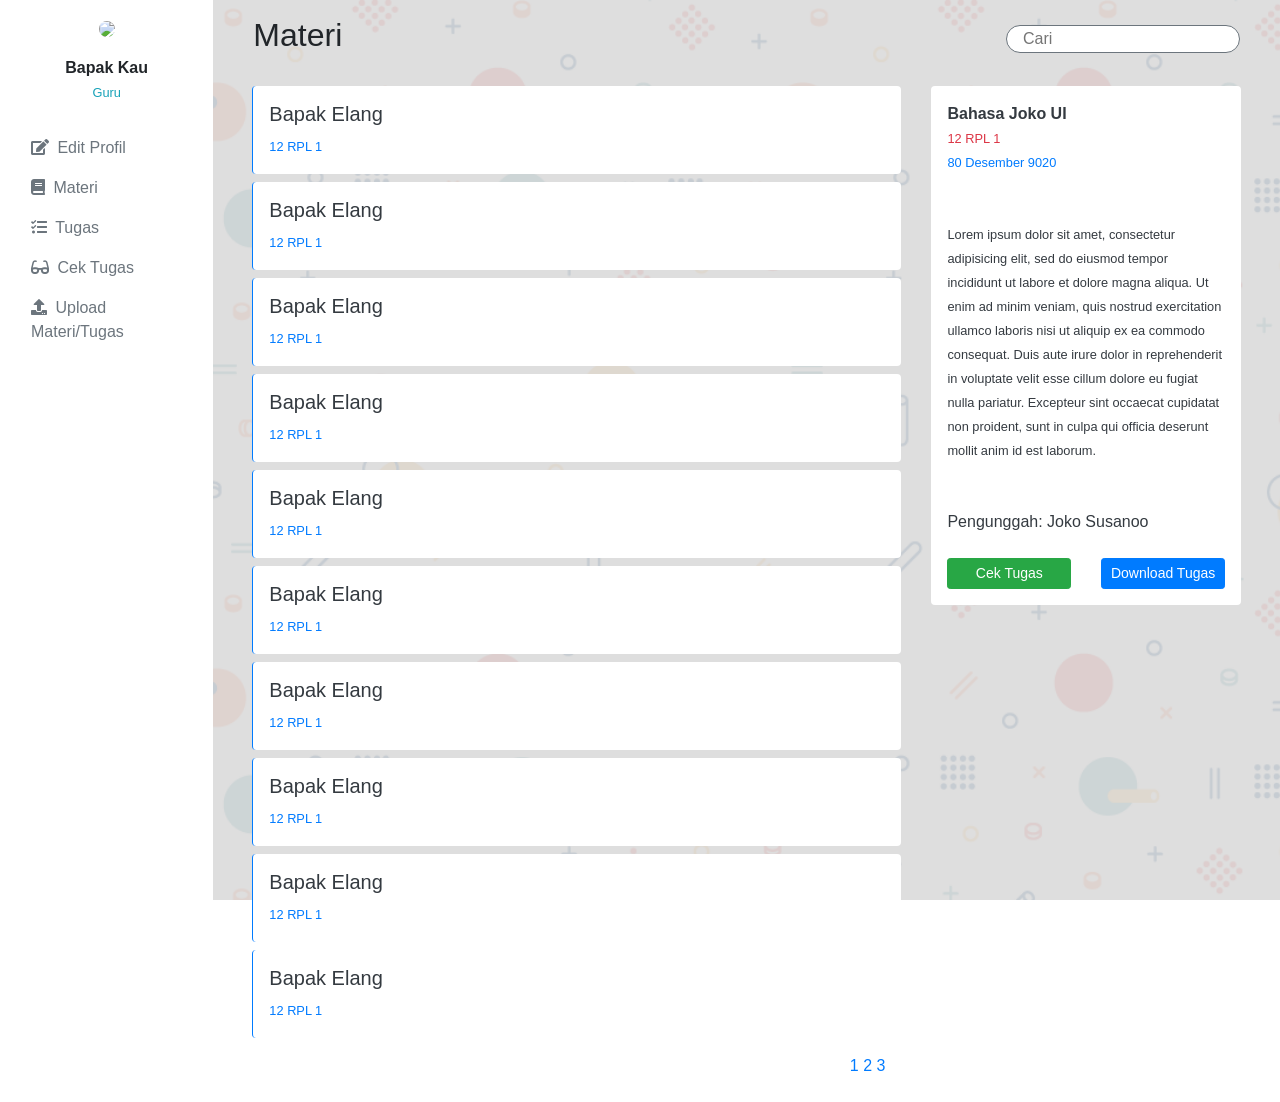
==== tugas.html @ 2b711465 "update tugas form" ====
<!doctype html>
<html lang="en">
  <head>
    <!-- Required meta tags -->
    <meta charset="utf-8">
    <meta name="viewport" content="width=device-width, initial-scale=1, shrink-to-fit=no">

    <!-- Bootstrap CSS -->
    <link rel="stylesheet" href="https://stackpath.bootstrapcdn.com/bootstrap/4.5.0/css/bootstrap.min.css" integrity="sha384-9aIt2nRpC12Uk9gS9baDl411NQApFmC26EwAOH8WgZl5MYYxFfc+NcPb1dKGj7Sk" crossorigin="anonymous">
    <link rel="stylesheet" type="text/css" href="css/custom.css">
    <title>Guru</title>

    <!-- reference your copy Font Awesome here (from our CDN or by hosting yourself) -->
    <link href="fontawesome/css/fontawesome.css" rel="stylesheet">
    <link href="fontawesome/css/brands.css" rel="stylesheet">
    <link href="fontawesome/css/solid.css" rel="stylesheet">
  </head>
 
  <body>
    <div class="container-fluid">
  <div class="row">
    <nav id="sidebarMenu" class="sticky-top pt-0 col-md-3 col-lg-2 vh-100 d-md-block bg-white sidebar collapse">
      <button class="mt-3 navbar-toggler d-md-none bg-white collapsed" type="button" data-toggle="collapse" data-target="#sidebarMenu" aria-controls="sidebarMenu" aria-expanded="false" aria-label="Toggle navigation">
          <img width="15px" height="auto" src="images/png/back.png">
        </button>
      <div class="mt-3">
        <center>
          <img src="https://image.flaticon.com/icons/svg/1177/1177568.svg" width="100px" height="auto" class="rounded-circle">
          <div class="pt-3">
            <b>Bapak Kau</b><br/>
            <small class="text-info">Guru</small>  
          </div>
        </center>
      </div>
      <div class="sidebar-sticky pt-4">
        <ul class="nav flex-column block">
          <li class="nav-item sidelist">
            <a class="nav-link text-secondary" href="#">
              <span class="fas fa-edit text-secondary">&nbsp;</span>
              Edit Profil
            </a>
          </li>
          <li class="nav-item sidelist">
            <a class="nav-link text-secondary" href="#">
              <span class="fas fa-book text-secondary">&nbsp;</span>
              Materi
            </a>
          </li>
          <li class="nav-item sidelist">
            <a class="nav-link text-secondary" href="#">
              <span class="fas fa-tasks">&nbsp;</span>
              Tugas
            </a>
          </li>
          <li class="nav-item sidelist">
            <a class="nav-link text-secondary" href="#">
              <span class="fas fa-glasses">&nbsp;</span>
              Cek Tugas
            </a>
          </li>
          <li class="nav-item sidelist">
            <a class="nav-link text-secondary" href="#">
              <span class="fas fa-upload">&nbsp;</span>
              Upload Materi/Tugas
            </a>
          </li>
        </ul>
      </div>
    </nav>

    <main role="main" class="col-md-9 ml-sm-auto col-lg-10 px-md-4">
      <div class="d-flex justify-content-between flex-wrap flex-md-nowrap align-items-center pt-3 pb-2 mb-3">
        <button class="navbar-toggler d-md-none bg-white collapsed" type="button" data-toggle="collapse" data-target="#sidebarMenu" aria-controls="sidebarMenu" aria-expanded="false" aria-label="Toggle navigation">
          <img width="15px" height="auto" src="images/png/next-1.png">
        </button>
        <h3 class="h2 ml-3 d-none d-sm-block d-md-none d-md-block">Materi</h3>
        <div class="btn-toolbar mb-2 mb-md-0">
          <input type="cari" placeholder="Cari" class="mr-3 px-3 border border-secondary rounded-pill" name="">
        </div>
      </div>

        <div class="d-flex justify-content-around">
          <section class="col-md-8 col-sm-8">
            <div>
              <div class="book-list border-left border-primary mb-2 bg-white rounded text-dark px-3 py-3">
                <div class="konten">
                  <h5>Bapak Elang</h5>
                  <small class="text-primary">12 RPL 1</small>
                </div>
              </div>
              <div class="book-list border-left border-primary mb-2 bg-white rounded text-dark px-3 py-3">
                <div class="konten">
                  <h5>Bapak Elang</h5>
                  <small class="text-primary">12 RPL 1</small>
                </div>
              </div>
              <div class="book-list border-left border-primary mb-2 bg-white rounded text-dark px-3 py-3">
                <div class="konten">
                  <h5>Bapak Elang</h5>
                  <small class="text-primary">12 RPL 1</small>
                </div>
              </div>
              <div class="book-list border-left border-primary mb-2 bg-white rounded text-dark px-3 py-3">
                <div class="konten">
                  <h5>Bapak Elang</h5>
                  <small class="text-primary">12 RPL 1</small>
                </div>
              </div>
              <div class="book-list border-left border-primary mb-2 bg-white rounded text-dark px-3 py-3">
                <div class="konten">
                  <h5>Bapak Elang</h5>
                  <small class="text-primary">12 RPL 1</small>
                </div>
              </div>
              <div class="book-list border-left border-primary mb-2 bg-white rounded text-dark px-3 py-3">
                <div class="konten">
                  <h5>Bapak Elang</h5>
                  <small class="text-primary">12 RPL 1</small>
                </div>
              </div>
              <div class="book-list border-left border-primary mb-2 bg-white rounded text-dark px-3 py-3">
                <div class="konten">
                  <h5>Bapak Elang</h5>
                  <small class="text-primary">12 RPL 1</small>
                </div>
              </div>
              <div class="book-list border-left border-primary mb-2 bg-white rounded text-dark px-3 py-3">
                <div class="konten">
                  <h5>Bapak Elang</h5>
                  <small class="text-primary">12 RPL 1</small>
                </div>
              </div>
              <div class="book-list border-left border-primary mb-2 bg-white rounded text-dark px-3 py-3">
                <div class="konten">
                  <h5>Bapak Elang</h5>
                  <small class="text-primary">12 RPL 1</small>
                </div>
              </div>
              <div class="book-list border-left border-primary mb-2 bg-white rounded text-dark px-3 py-3">
                <div class="konten">
                  <h5>Bapak Elang</h5>
                  <small class="text-primary">12 RPL 1</small>
                </div>
              </div>

              <div align="right" class="mt-3 mb-4">
                <div class="mr-3">
                  <a href="#">1</a> <a href="#">2</a> <a href="#">3</a>
                </div>
              </div>
            </div>
          </section>

          <section class="col-md-4 col-sm-4 d-none d-sm-block d-md-block d-md-none">
            <div class="sticky-top rounded bg-white text-dark px-3 py-3">
              <div>
                <div>
                  <b>Bahasa Joko UI</b><br/>
                  <small class="text-danger">12 RPL 1</small><br/>
                  <small class="text-primary">80 Desember 9020</small>  
                </div>
                <div class="mt-5">
                  <small>
                    Lorem ipsum dolor sit amet, consectetur adipisicing elit, sed do eiusmod
                  tempor incididunt ut labore et dolore magna aliqua. Ut enim ad minim veniam,
                  quis nostrud exercitation ullamco laboris nisi ut aliquip ex ea commodo
                  consequat. Duis aute irure dolor in reprehenderit in voluptate velit esse
                  cillum dolore eu fugiat nulla pariatur. Excepteur sint occaecat cupidatat non
                  proident, sunt in culpa qui officia deserunt mollit anim id est laborum.
                  </small>
                </div>
                <div class="mt-5 mb-4">
                  <p class="text-dark">Pengunggah: Joko Susanoo</p>
                </div>
                <div>
                    <div class="row">
                        <div class="col">
                            <button class="btn btn-sm btn-success container-fluid">Cek Tugas</button>
                        </div>
                        <div class="col">
                            <button class="btn btn-sm btn-primary container-fluid">Download Tugas</button>
                        </div>
                    </div>
                </div>
              </div>
            </div>
          </section>
        </div>
      </main>

    <!-- Optional JavaScript -->
    <!-- jQuery first, then Popper.js, then Bootstrap JS -->
    <script src="https://code.jquery.com/jquery-3.5.1.slim.min.js" integrity="sha384-DfXdz2htPH0lsSSs5nCTpuj/zy4C+OGpamoFVy38MVBnE+IbbVYUew+OrCXaRkfj" crossorigin="anonymous"></script>
    <script src="https://cdn.jsdelivr.net/npm/popper.js@1.16.0/dist/umd/popper.min.js" integrity="sha384-Q6E9RHvbIyZFJoft+2mJbHaEWldlvI9IOYy5n3zV9zzTtmI3UksdQRVvoxMfooAo" crossorigin="anonymous"></script>
    <script src="https://stackpath.bootstrapcdn.com/bootstrap/4.5.0/js/bootstrap.min.js" integrity="sha384-OgVRvuATP1z7JjHLkuOU7Xw704+h835Lr+6QL9UvYjZE3Ipu6Tp75j7Bh/kR0JKI" crossorigin="anonymous"></script>
  </body>
</html>
---- css/custom.css ----
body{
  background-attachment: fixed;
  background-image: url('../images/bgs.png');
  background-size: cover;background-position: center;
}
::-webkit-scrollbar {
  width: 5px;
}
::-webkit-scrollbar-thumb {
  background: #42A5F5;
  border-radius: 25px;
}
::-webkit-scrollbar-thumb:hover {
  background: blue;
}
.book-list:hover{
  cursor: pointer;
  width: 98%;
  transition: 0.3s ease;
}
.book-list:hover .konten{
  padding-left: 10px;
}
.sidelist:hover{
  background-color: #f8f8f8;
}
---- fontawesome/css/brands.css ----
/*!
 * Font Awesome Free 5.14.0 by @fontawesome - https://fontawesome.com
 * License - https://fontawesome.com/license/free (Icons: CC BY 4.0, Fonts: SIL OFL 1.1, Code: MIT License)
 */
@font-face {
  font-family: 'Font Awesome 5 Brands';
  font-style: normal;
  font-weight: 400;
  font-display: block;
  src: url("../webfonts/fa-brands-400.eot");
  src: url("../webfonts/fa-brands-400.eot?#iefix") format("embedded-opentype"), url("../webfonts/fa-brands-400.woff2") format("woff2"), url("../webfonts/fa-brands-400.woff") format("woff"), url("../webfonts/fa-brands-400.ttf") format("truetype"), url("../webfonts/fa-brands-400.svg#fontawesome") format("svg"); }

.fab {
  font-family: 'Font Awesome 5 Brands';
  font-weight: 400; }
---- fontawesome/css/solid.css ----
/*!
 * Font Awesome Free 5.14.0 by @fontawesome - https://fontawesome.com
 * License - https://fontawesome.com/license/free (Icons: CC BY 4.0, Fonts: SIL OFL 1.1, Code: MIT License)
 */
@font-face {
  font-family: 'Font Awesome 5 Free';
  font-style: normal;
  font-weight: 900;
  font-display: block;
  src: url("../webfonts/fa-solid-900.eot");
  src: url("../webfonts/fa-solid-900.eot?#iefix") format("embedded-opentype"), url("../webfonts/fa-solid-900.woff2") format("woff2"), url("../webfonts/fa-solid-900.woff") format("woff"), url("../webfonts/fa-solid-900.ttf") format("truetype"), url("../webfonts/fa-solid-900.svg#fontawesome") format("svg"); }

.fa,
.fas {
  font-family: 'Font Awesome 5 Free';
  font-weight: 900; }
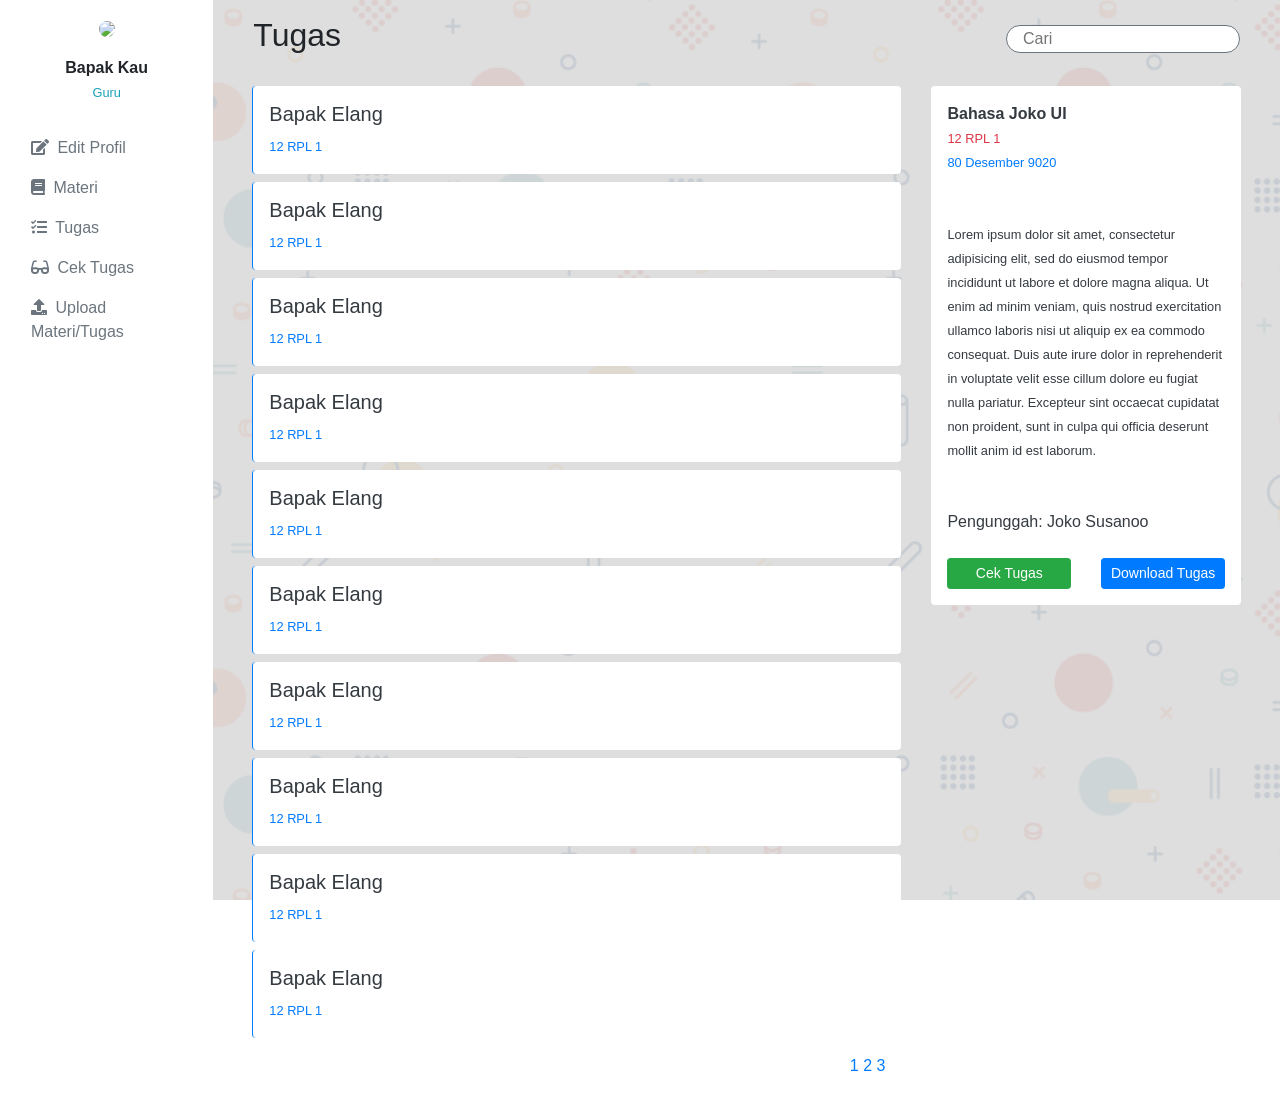
==== commit 7d81cfe1: "add cek tugas" ====
--- a/tugas.html
+++ b/tugas.html
@@ -73,7 +73,7 @@
         <button class="navbar-toggler d-md-none bg-white collapsed" type="button" data-toggle="collapse" data-target="#sidebarMenu" aria-controls="sidebarMenu" aria-expanded="false" aria-label="Toggle navigation">
           <img width="15px" height="auto" src="images/png/next-1.png">
         </button>
-        <h3 class="h2 ml-3 d-none d-sm-block d-md-none d-md-block">Materi</h3>
+        <h3 class="h2 ml-3 d-none d-sm-block d-md-none d-md-block">Tugas</h3>
         <div class="btn-toolbar mb-2 mb-md-0">
           <input type="cari" placeholder="Cari" class="mr-3 px-3 border border-secondary rounded-pill" name="">
         </div>
